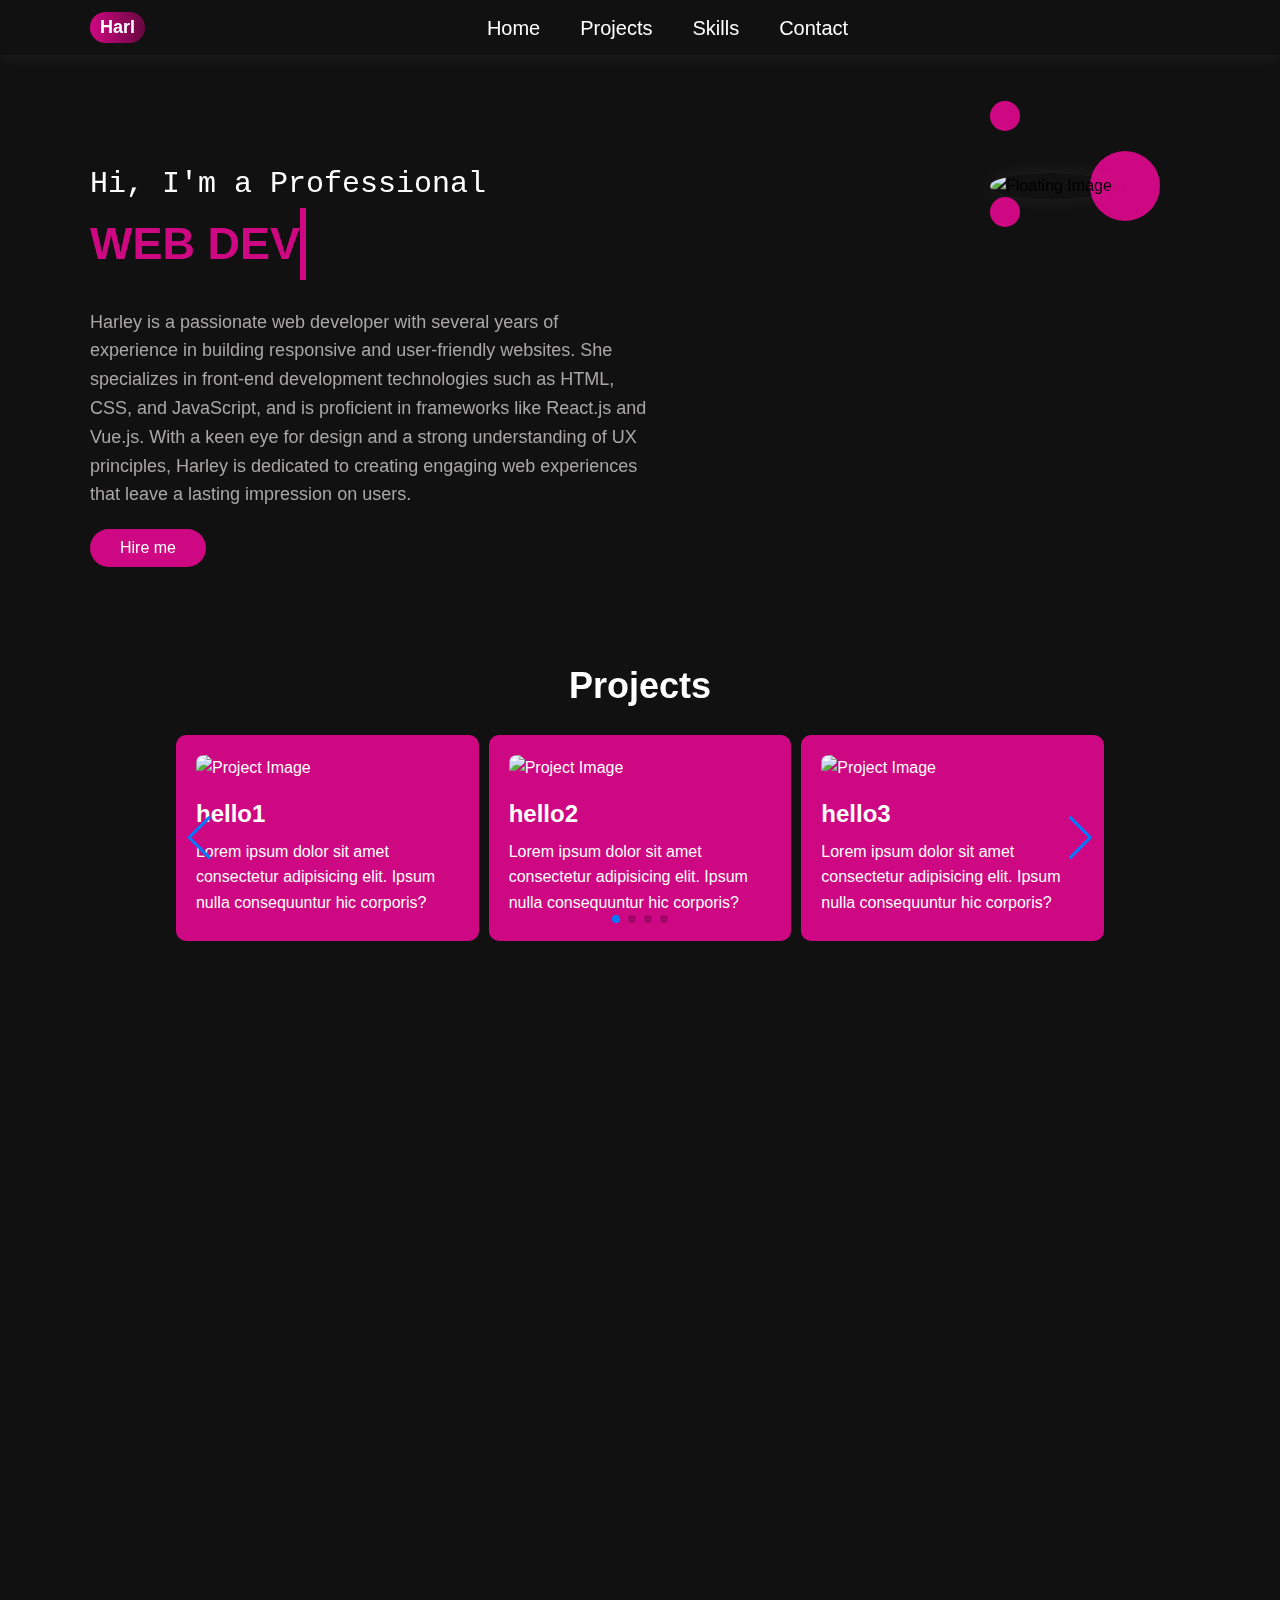
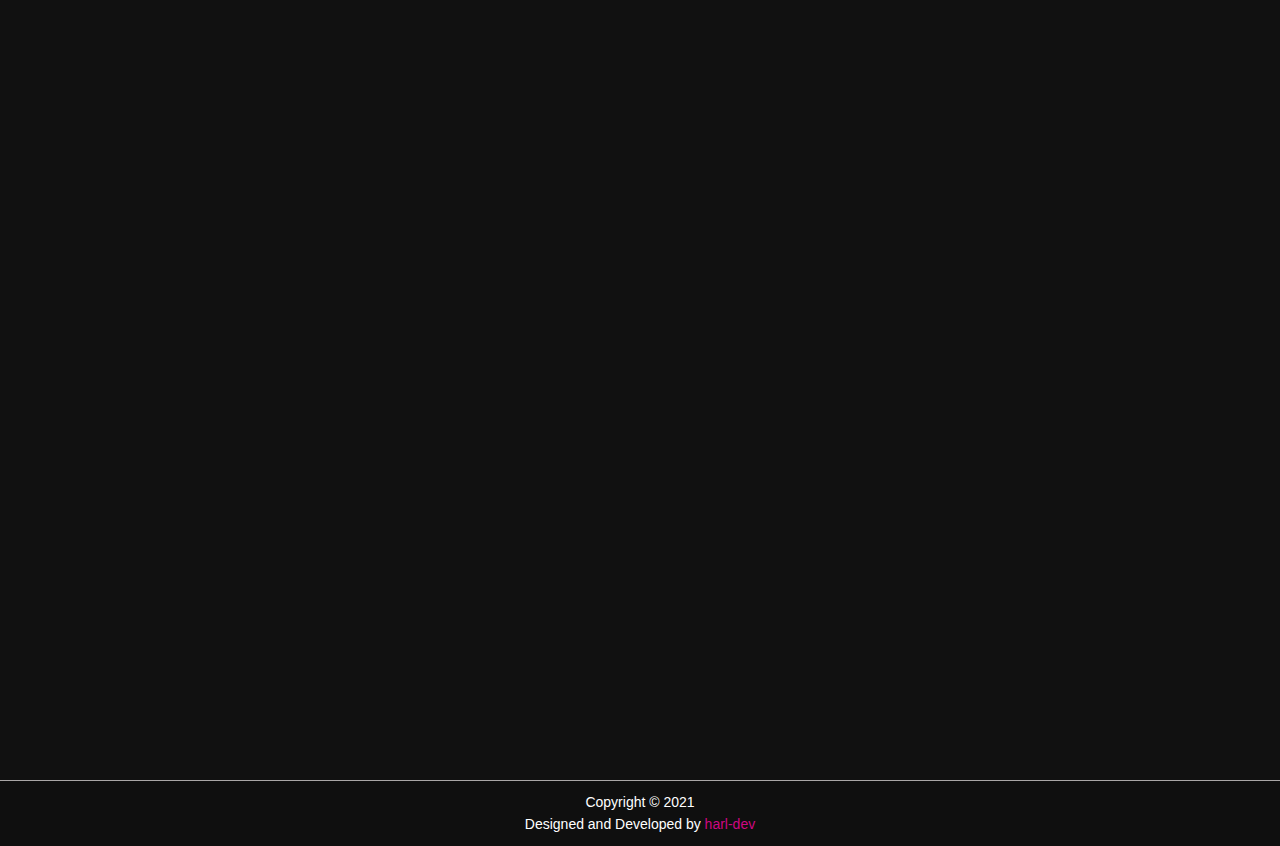
==== index.html @ e79d44b4 "finished with my assignment" ====
<!DOCTYPE html>
<html lang="en">
<head>
    <meta charset="UTF-8">
    <meta name="viewport" content="width=device-width, initial-scale=1.0">
    <title>My Portfolio</title>
    <link rel="stylesheet" href="styles.css">

    <link rel="stylesheet" href="https://cdn.jsdelivr.net/npm/swiper@8/swiper-bundle.min.css">
    <script src="https://cdn.jsdelivr.net/npm/swiper@8/swiper-bundle.min.js"></script>
</head>
<body>
    <!-- Navigation Bar -->
    <nav>
        <div class="logo">
            <!-- <img src="./assets/logo.png" alt="Logo"> -->
            <h3>Harl</h3>
        </div>
        <ul>
            <li><a href="#home">Home</a></li>
            <li><a href="#projects">Projects</a></li>
            <li><a href="#skills">Skills</a></li>
            <li><a href="#contact">Contact</a></li>
        </ul>
        <div></div>
    </nav>

    <!-- Home Section -->
    <section id="home" class="home-section hidden">
        <div class="content">
            <h1 class="outline">Hi, I'm a Professional</h1>
            <h1 class="role">WEB DEVELOPER</h1>
            <p class="desc">Harley is a passionate web developer with several years of experience in building responsive and user-friendly websites. She specializes in front-end development technologies such as HTML, CSS, and JavaScript, and is proficient in frameworks like React.js and Vue.js. With a keen eye for design and a strong understanding of UX principles, Harley is dedicated to creating engaging web experiences that leave a lasting impression on users.</p>
            <button class="hirebtn">Hire me</button>
        </div>
        <div class="floating-image">
            <div class="circle1"></div>
            <div class="circle2"></div>
            <img src="./assets/profile.jpg" alt="Floating Image" class="image">
            <!-- <div class="circle2"></div> -->
            <div class="circle1"></div>
        </div>
    </section>

    <!-- Projects Section -->
    <section id="projects" class="hidden">
        <h2>Projects</h2>
        <div class="swiper sample-slider">
            <div class="swiper-wrapper">
                <div class="swiper-slide">
                    <div class="project-card">
                        <img src="./assets/project1.png" alt="Project Image">
                        <h3>hello1</h3>
                        <p>Lorem ipsum dolor sit amet consectetur adipisicing elit. Ipsum nulla consequuntur hic corporis?</p>
                        <div class="project-links">
                            <a href="https://nexa-tune-2-0.vercel.app/" target="_blank" class="link-icon"><img src="./assets/deploy.png" alt=""></a>
                            <a href="https://github.com/kingieX/BiteSwift" target="_blank" class="link-icon"><img src="./assets/code.png" alt=""></a>
                        </div>
                    </div>
                </div>
                <div class="swiper-slide">
                    <div class="project-card">
                        <img src="./assets/project2.jpeg" alt="Project Image">
                        <h3>hello2</h3>
                        <p>Lorem ipsum dolor sit amet consectetur adipisicing elit. Ipsum nulla consequuntur hic corporis?</p>
                        <div class="project-links">
                            <a href="https://nexa-tune-2-0.vercel.app/" target="_blank" class="link-icon"><img src="./assets/deploy.png" alt=""></a>
                            <a href="https://github.com/kingieX/BiteSwift" target="_blank" class="link-icon"><img src="./assets/code.png" alt=""></a>
                        </div>
                    </div>
                </div>
                <div class="swiper-slide">
                    <div class="project-card">
                        <img src="./assets/project3.jpeg" alt="Project Image">
                        <h3>hello3</h3>
                        <p>Lorem ipsum dolor sit amet consectetur adipisicing elit. Ipsum nulla consequuntur hic corporis?</p>
                        <div class="project-links">
                            <a href="https://nexa-tune-2-0.vercel.app/" target="_blank" class="link-icon"><img src="./assets/deploy.png" alt=""></a>
                            <a href="https://github.com/kingieX/BiteSwift" target="_blank" class="link-icon"><img src="./assets/code.png" alt=""></a>
                        </div>
                    </div>
                </div>
                <div class="swiper-slide">
                    <div class="project-card">
                        <img src="./assets/project4.jpeg" alt="Project Image">
                        <h3>hello4</h3>
                        <p>Lorem ipsum dolor sit amet consectetur adipisicing elit. Ipsum nulla consequuntur hic corporis?</p>
                        <div class="project-links">
                            <a href="https://nexa-tune-2-0.vercel.app/" target="_blank" class="link-icon"><img src="./assets/deploy.png" alt=""></a>
                            <a href="https://github.com/kingieX/BiteSwift" target="_blank" class="link-icon"><img src="./assets/code.png" alt=""></a>
                        </div>
                    </div>
                </div>
            </div>
            <div class="swiper-button-prev"></div>
            <div class="swiper-button-next"></div>
            <div class="swiper-pagination"></div>
        </div>
    </section>
    

    <!-- Skills Section -->
    <section id="skills" class="hidden">
        <div class="container">
            <h2>Skills</h2>
            <div class="skills">
                <div class="skill">
                    <img src="./assets/html.png" alt="HTML">
                    <!-- <p>HTML</p> -->
                    <div class="skill-level">
                        <div class="skill-bar" data-level="85%">85%</div>
                    </div>
                </div>
                <div class="skill">
                    <img src="./assets/css.png" alt="CSS">
                    <!-- <p>CSS</p> -->
                    <div class="skill-level">
                        <div class="skill-bar" data-level="90%">90%</div>
                    </div>
                </div>
                <div class="skill">
                    <img src="./assets/js.png" alt="JavaScript">
                    <!-- <p>JavaScript</p> -->
                    <div class="skill-level">
                        <div class="skill-bar" data-level="75%">75%</div>
                    </div>
                </div>
                <div class="skill">
                    <img src="./assets/react.png" alt="React">
                    <!-- <p>React</p> -->
                    <div class="skill-level">
                        <div class="skill-bar" data-level="80%">80%</div>
                    </div>
                </div>
                <div class="skill">
                    <img src="./assets/vue.png" alt="Vue">
                    <!-- <p>Vue</p> -->
                    <div class="skill-level">
                        <div class="skill-bar" data-level="70%">70%</div>
                    </div>
                </div>
            </div>
        </div>
    </section>
    

    <!-- Contact Section -->
    <section id="contact" class="hidden">
        <h2>Contact Me</h2>
        <p>Lorem ipsum, dolor sit amet consectetur adipisicing elit. Modi libero necessitatibus iusto excepturi ducimus, dignissimos adipisci earum temporibus repellat accusantium.</p>
        <div class="contact-container">
            <!-- Contact Form or Contact Information will go here -->
            <form id="contact-form">
                <input type="text" name="to_name" value="Harley" hidden>
                <div>
                    <label>Full Name</label>
                    <input type="text" name="from_name" placeholder="Enter your Fullname" required>
                </div>
                <div>
                    <label>Email</label>
                    <input type="email" name="from_email" placeholder="Enter your email" required>
                </div>
                <div>
                    <label>Subject</label>
                    <input type="text" name="subject" placeholder="Enter your subject" required>
                </div>
                <div>
                    <label>Message</label>
                    <textarea name="message" cols="30" rows="10" placeholder="Enter your message" required></textarea>
                </div>
                <button type="submit">Send</button>
            </form>
            <!-- Social media -->
            <div>
                <h2>Social Media</h2>
                <p>Connect with me on Social media, let's get to know your needs and how I can be of service to your dynamic team.</p>
                <div class="social-media">
                   <a href="https://github.com/harl-dev" target="_blank"><img src="./assets/github.png" alt="Github"></a>
                   <a href="https://www.linkedin.com/in/harl-dev/" target="_blank"><img src="./assets/linkedin.png" alt="Linkedin"></a>
                   <a href="https://www.instagram.com/harl_dev/" target="_blank"><img src="./assets/instagram.png" alt="Instagram"></a>
                   <a href="https://twitter.com/harl_dev" target="_blank"><img src="./assets/twitter.png" alt="Twitter"></a>
               </div>
            </div>
        </div>
    </section>

    <!-- footer section -->
    <footer class="footer">
        <!-- <h3>Get in Touch</h3> -->
        <p>Copyright &copy; 2021</p>
        <p>Designed and Developed by <a href="https://github.com/harl-dev" target="_blank">harl-dev</a></p>
    </footer>

    <!-- script for swiper -->
    <script src="swiper.js"></script>
    <!-- script for mail -->
    <script src="https://cdn.emailjs.com/dist/email.min.js"></script>
    <script src="script.js"></script>
</body>
</html>
---- styles.css ----
/* Reset default browser styles */
* {
    margin: 0;
    padding: 0;
    box-sizing: border-box;
}

/* Global Styles */
body {
    font-family: Arial, sans-serif;
    line-height: 1.6;
    background-color: #111;
    /* background-color: #f5f5f5; */
}

/* logo */
.logo {
    background-image: linear-gradient(to right, #ce0782, #68073f);
    margin: 15px 0;
    padding: 1px 10px;
    border-radius: 40px;
    display: flex;
    justify-content: center;
    align-items: center;
}
.logo h3 {
    color: #fff;
    font-size: 18px;
    font-weight: 700;
}

/* Navigation Styles */
nav {
    position: fixed;
    z-index: 10;
    width: 100%;
    height: 55px;
    display: flex;
    justify-content: space-between;
    align-items: center;
    background-color: #111;
    padding: 10px 90px;
    color: #fff;
    /* border-bottom: 1px solid #575353; */
    box-shadow: 0 0 20px rgba(185, 184, 184, 0.1);
    margin-bottom: 100px;
}

nav ul {
    display: flex;
    justify-content: center;
    align-items: center;
    list-style-type: none;
    text-align: center;
}

nav ul li {
    display: inline;
    margin: 0 20px;
}

nav ul li a {
    color: #fff;
    font-size: 20px;
    text-decoration: none;
}

nav ul li a:hover {
    color: #ce0782;
    border-bottom: 2px solid #ce0782;
    padding-bottom: 2px;
    transition: 0.5s;

}

/* Home Section Styles */
.home-section {
    display: flex;
    justify-content: space-between;
    align-items: center;
    position: relative;
    /* background-color: #fff; */
    margin: 0px 70px;
    padding: 80px 20px;
    /* text-align: center; */
}

.content {
    max-width: 800px;
    /* margin: 0 50px; */
    margin-top: 80px;
    
}

.outline {
    font-size: 30px;
    font-family: 'Courier New', Courier, monospace;
    font-weight: lighter;
    color: #fff;
}

.role {
    font-family: 'Segoe UI', Tahoma, Geneva, Verdana, sans-serif;
    font-size: 45px;
    font-weight: bolder;
    color: #ce0782;
    margin-bottom: 20px;
}

/* Animation on role */
.role {
    display: inline-block;
    overflow: hidden; /* Ensures the text is clipped to the container */
    white-space: nowrap; /* Prevents text from wrapping */
    border-right: 0.15em solid #ce0782; /* Creates the cursor effect */
    animation: typing 3.5s steps(30, end), blink-caret 0.75s step-end infinite;
}

@keyframes typing {
    from { width: 0; }
    to { width: 100%; }
}

@keyframes blink-caret {
    from, to { border-color: transparent; }
    50% { border-color: #ce0782; }
}


.desc {
    font-size: 18px;
    color: #aaa7a7;
    margin-bottom: 20px;
    width: 70%;
}

.hirebtn {
    padding: 10px 30px;
    background-color: #ce0782;
    border: none;
    border-radius: 20px;
    font-size: 16px;
    color: #fff;
    cursor: pointer;
}

.hirebtn:hover {
    background-color: transparent;
    border: 1px solid #ce0782;
    color: #ce0782;
    transition: 0.5s;
}

.floating-image {
    position: absolute;
    top: 18%;
    right: 50px;
}

.circle1 {
    width: 30px;
    height: 30px;
    margin-top: -30px;
    border-radius: 50%;
    background-color: #ce0782;
    transform: translateY(50%);
    animation: floatAnimation 2s infinite alternate;
}
.circle2 {
    width: 70px;
    height: 70px;
    margin-left: 100px;
    border-radius: 50%;
    background-color: #ce0782;
    /* margin-top: -50px; */
    transform: translateY(50%);
    animation: floatAnimation 2s infinite alternate;
}

.image {
    width: 400px;
    height: 400px;
    border-radius: 50%;
    margin-top: -40px;
    box-shadow: 0 0 20px rgba(185, 184, 184, 0.1);
    transform: translateY(-50%);
    animation: floatAnimation 2s infinite alternate;
}

.image:hover {
    width: 410px;
    height: 410px;
}

@keyframes floatAnimation {
    0% { transform: translateY(-15px); }
    100% { transform: translateY(15px); }
}



/* Projects Section Styles */
#projects {
    margin: 0px 50px;
    padding: 10px 10px;
}

#projects h2 {
    color: #fff;
    font-size: 36px;
    /* margin-left: 30px; */
    margin-bottom: 20px;
    text-align: center;
}

/* Add your swiper styles here if needed */
/* Swiper Styles */
.sample-slider {
    width:80%;
    color: #fff;
    margin-bottom: 40px;
}

.project-card {
    position: relative;
    overflow: hidden;
    /* text-align: center; */
    padding: 20px;
    /* border: 1px solid #ddd; */
    /* border-radius: 8px; */
    transition: transform 0.3s ease;

    /* padding: 10px; */
    background-color: #ce0782;
    border-radius: 10px;
    /* display: flex; */
    /* flex-direction: column; */
    /* gap: 10px; */
    /* padding: 10px 20px; */
}

.project-card:hover {
    /* background-color: #6807409f; */
    opacity: 0.7;
    transform: translateY(-10px);
}

.project-card img {
    width: 100%;
    height: 190px;
    border-radius: 8px;
    text-align: left;
}

.project-card h3 {
    margin-top: 15px;
    font-size: 1.5em;
}

.project-card p {
    margin: 5px 0;
    font-size: 1em;
}

.project-links {
    position: absolute;
    top: 30%;
    left: 50%;
    transform: translate(-50%, -50%);
    display: flex;
    /* margin-top: -40px; */
    gap: 10px;
    opacity: 0;
    transition: opacity 0.3s ease;
}

.project-card:hover .project-links {
    opacity: 1;
}

.link-icon {
    display: flex;
    justify-content: center;
    align-items: center;
    background: #ff2aad;
    padding: 10px;
    border-radius: 50%;
}
.link-icon img {
    width: 28px;
    height: 28px;
}

.link-icon:hover {
    background: #fff;
}


/* Skills Section Styles */
#skills {
    color: #fff;
    padding: 40px 0;
    margin: 40px 160px;
    /* display: flex; */
    /* justify-content: center; */
    /* align-items: center; */
    /* flex-wrap: wrap; */
    
}

#skills h2 {
    font-size: 30px;
    margin-bottom: 20px;
    text-align: center;
}
.skill{
    display: flex;
    /* flex-direction: column; */
    justify-content: center;
    align-items: center;
    gap: 20px;
    margin-top: 20px;
}
.skill img {
    padding: 5px;
    width: 80px;
    height: 80px;
    background-color: #fff;
    border-radius: 50%;
}

.hidden {
    opacity: 0;
    transform: translateY(20px);
    transition: opacity 0.6s ease-out, transform 0.6s ease-out;
}

.visible {
    opacity: 1;
    transform: translateY(0);
}

.skill-level {
    width: 100%;
    height: 22px;
    background-color: #f3f3f3;
    border-radius: 15px;
    overflow: hidden;
    margin-top: 5px;
}

.skill-bar {
    width: 0;
    height: 22px;
    background-color: #ce0782;
    border-radius: 15px;
    padding-left: 20px;
    transition: width 2s ease-out;
}


/* Contact Section Styles */
#contact {
    
    color: #f9f9f9;
    padding: 40px 0;
    /* border: 1px solid #aaa7a7; */
    margin: 20px 160px;
    border-radius: 10px;
}

#contact h2 {
    font-size: 30px;
    margin-bottom: 10px;
    text-align: center;
}

#contact p {
    margin-bottom: 40px;
    text-align: center;
}

.contact-container {
    display: flex;
    /* flex-direction: row; */
    justify-content: space-between;
    align-items: flex-start;
}

form {
    display: flex;
    flex-direction: column;
    justify-content: center;
    align-items: center;
    flex-wrap: wrap;
    margin: 0px 50px;
}

form div {
    display: flex;
    flex-direction: column;
}

form input {
    width: 400px;
    height: 40px;
    border: none;
    border-radius: 10px;
    padding: 10px;
    margin-bottom: 10px;
    outline: none;
}

form textarea {
    width: 400px;
    height: 100px;
    border: none;
    border-radius: 10px;
    padding: 10px;
    margin: 10px;
    outline: none;
}

form button {
    width: 400px;
    height: 40px;
    border: none;
    border-radius: 10px;
    padding: 10px;
    margin: 10px;
    background-color: #ce0782;
    color: #fff;
    cursor: pointer;
}

form button:hover {
    background-color: transparent;
    border: 1px solid #ce0782;
    color: #ce0782;
    transition: 0.5s;
}

.social-media {
    display: flex;
    justify-content: center;
    align-items: center;
    gap: 20px;
    margin-top: 20px;
}

.social-media img {
    width: 40px;
    height: 40px;
}


.footer {
    background-color: #0f0f0f;
    color: #fff;
    text-align: center;
    padding: 10px 0;
    border-top: 1px solid #aaa7a7;
    /* position: fixed; */
    bottom: 0;
    width: 100%;
}

.footer p {
    font-size: 14px;
}

.footer a {
    color: #ce0782;
    text-decoration: none;
}
.footer a:hover{
    font-size: 16px;
    text-decoration: underline;
}

/* observer style */
.hidden {
    opacity: 0;
    transition: all 1s;
    filter: blur(5px);
    transform: translateX(-100%);
}

.visible {
    opacity: 1;
    filter: blur(0);
    transform: translateX(0);
}
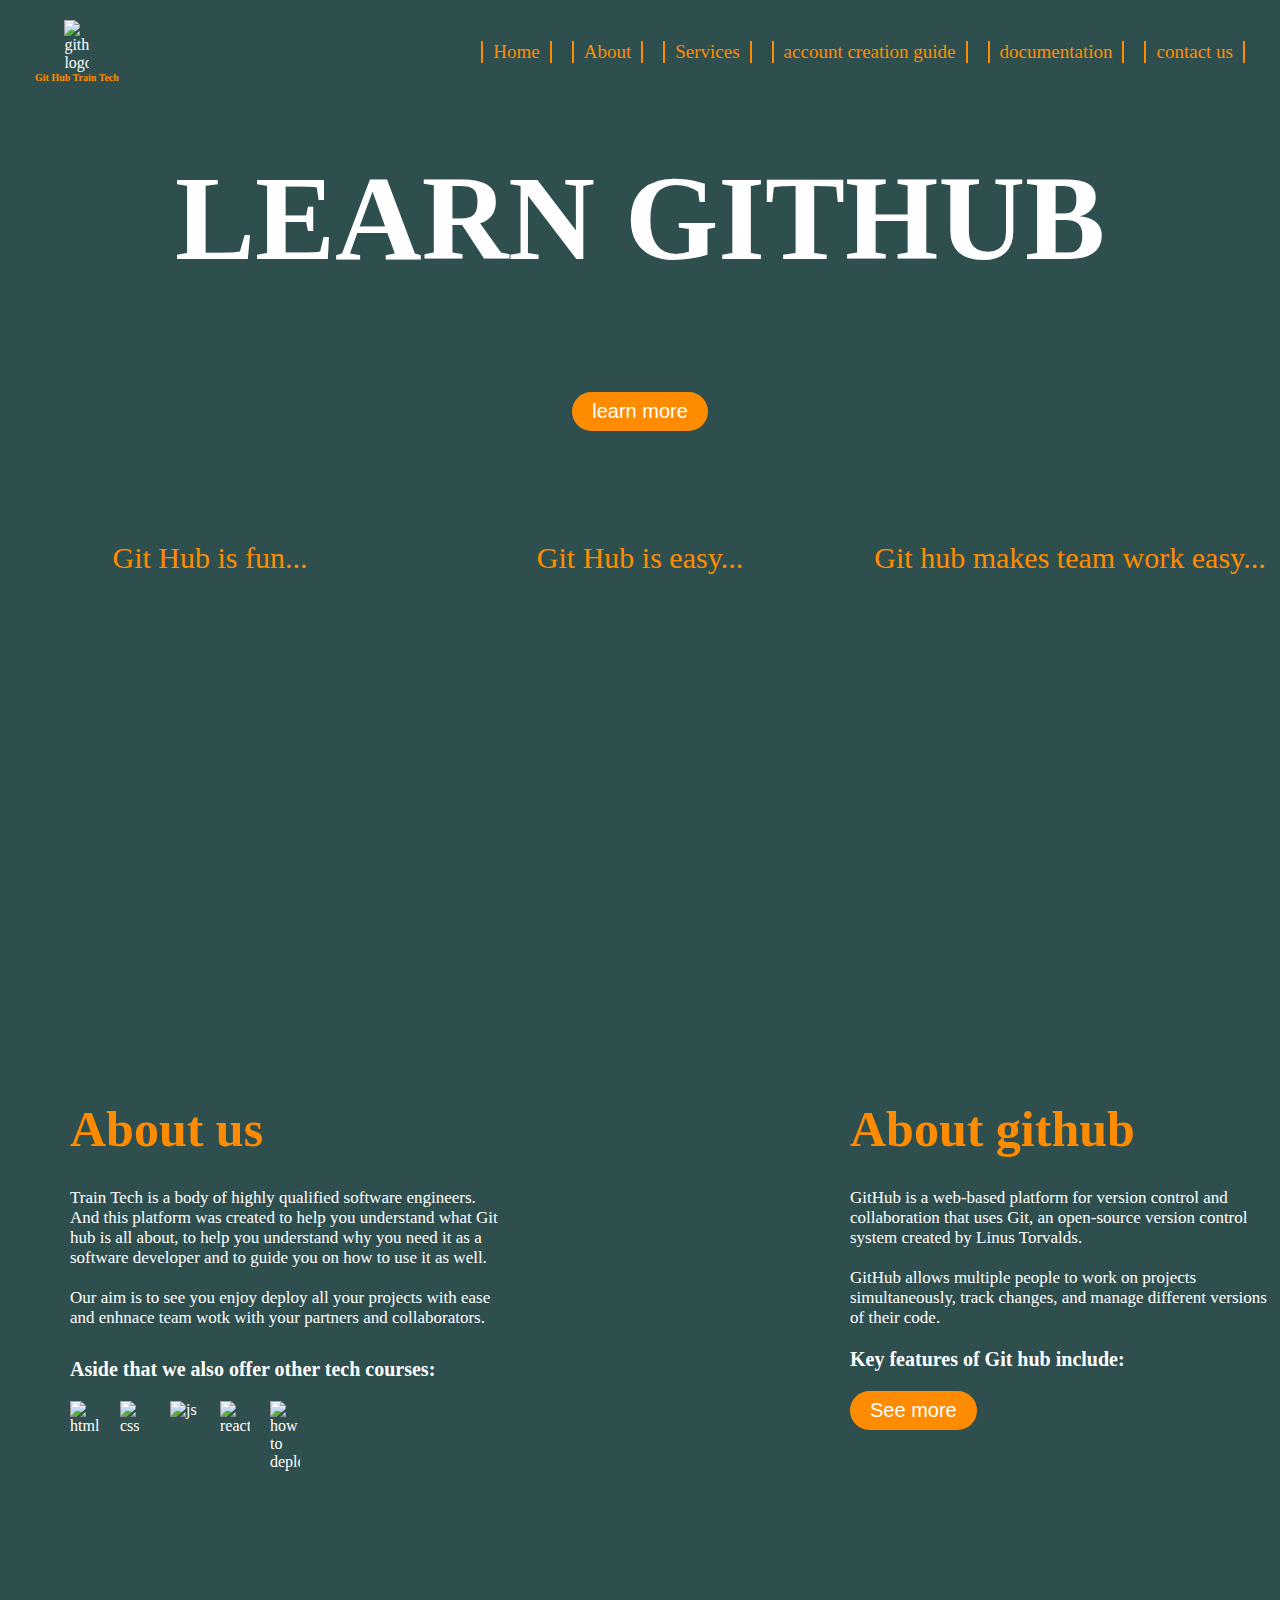
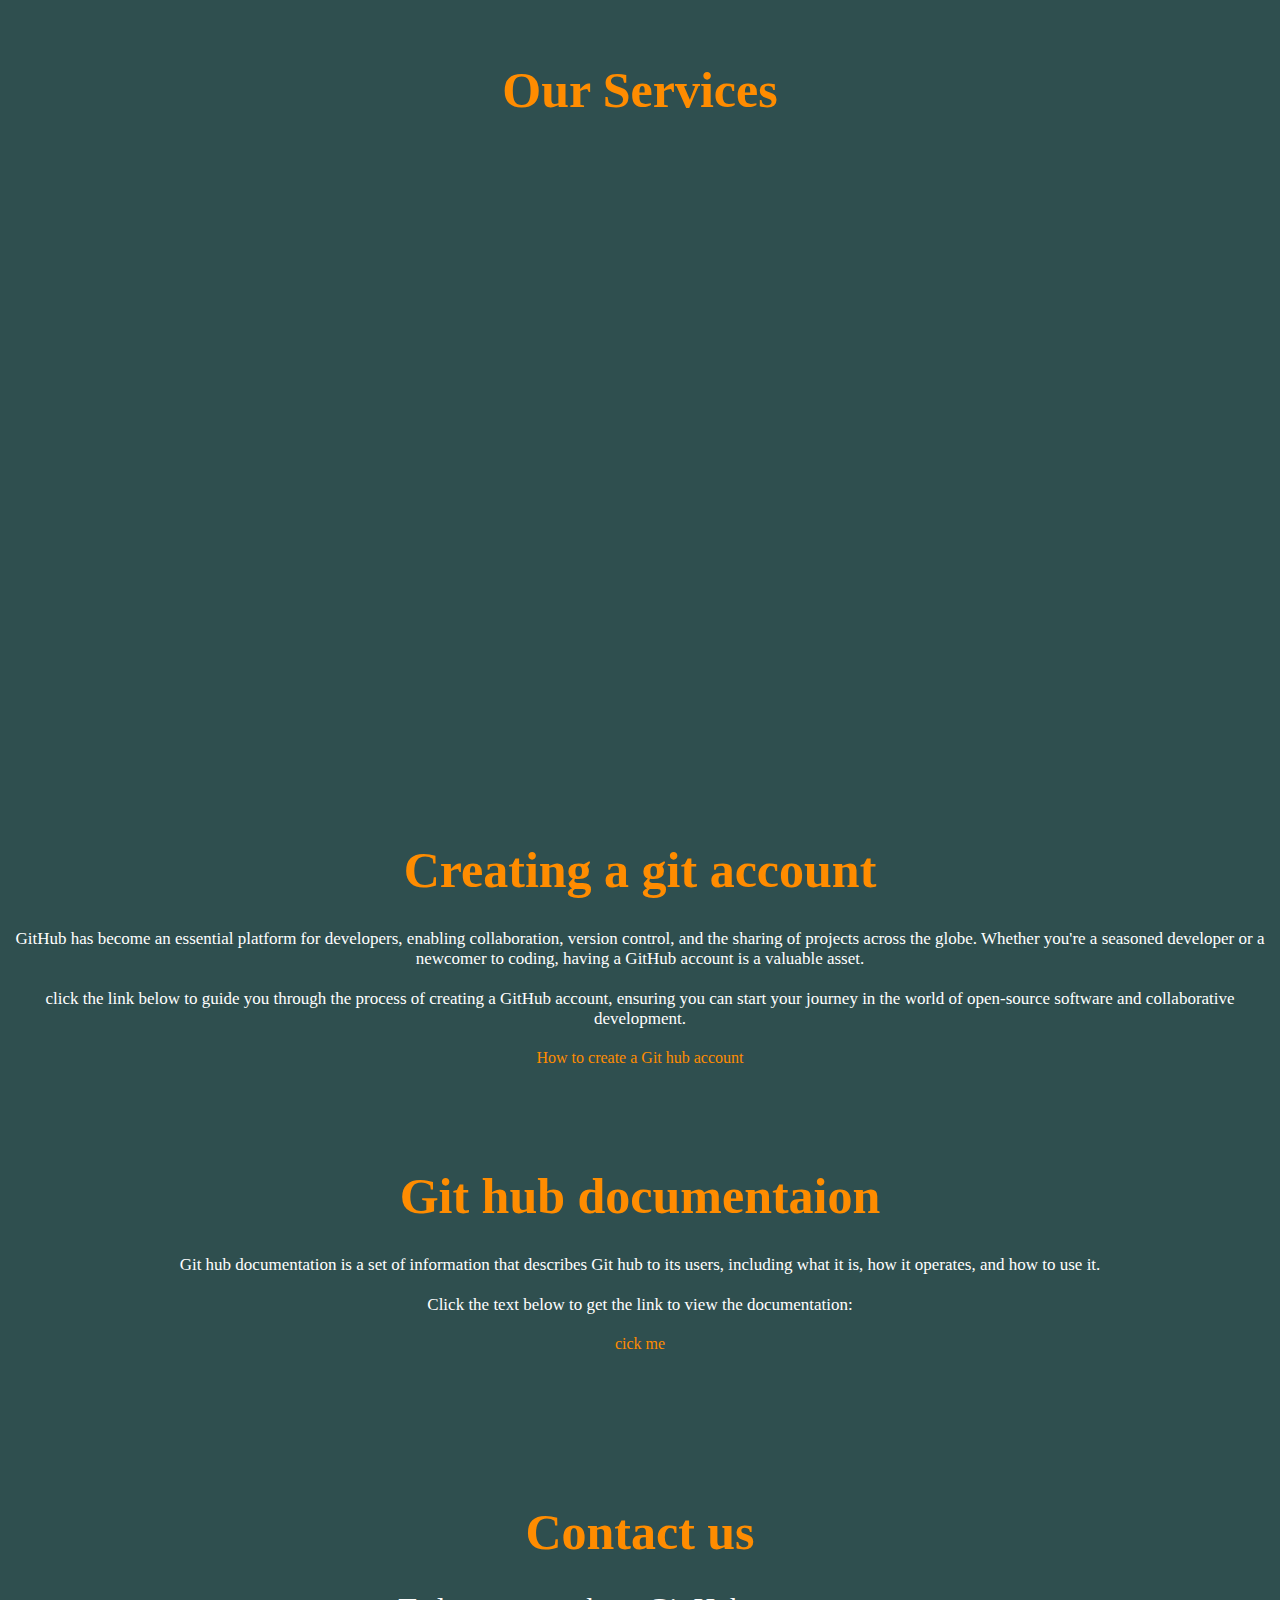
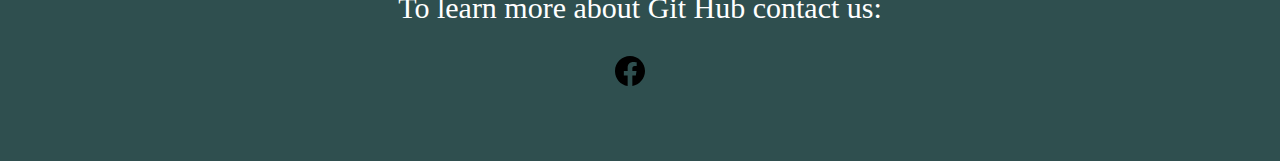
==== commit 6bea65bc: "first project commit" ====
--- a/index.html
+++ b/index.html
@@ -3,198 +3,105 @@
 <head>
     <meta charset="UTF-8">
     <meta name="viewport" content="width=device-width, initial-scale=1.0">
-    <title>My Portfolio</title>
-    <link rel="stylesheet" href="styles.css">
-
-    <link rel="stylesheet" href="https://cdn.jsdelivr.net/npm/swiper@8/swiper-bundle.min.css">
-    <script src="https://cdn.jsdelivr.net/npm/swiper@8/swiper-bundle.min.js"></script>
+    <title>Git hub training</title>
+    <link rel="stylesheet" href="style.css">
 </head>
 <body>
-    <!-- Navigation Bar -->
-    <nav>
-        <div class="logo">
-            <!-- <img src="./assets/logo.png" alt="Logo"> -->
-            <h3>Harl</h3>
+    <header>
+        <div class="navBar">
+            <div class="logo">
+                <img src="/GitHub_Project/assets/github.png" alt="github logo">
+                <h2> Git Hub Train Tech</h2>
+            </div>
+            <nav>
+                <a href="#home">Home</a>
+                <a href="#about">About</a>
+                <a href="#services">Services</a>
+                <a href="#create">  account creation guide</a>
+                <a href="#documentation"> documentation</a>
+                <a href="#contact">contact us</a>
+            </nav>
         </div>
-        <ul>
-            <li><a href="#home">Home</a></li>
-            <li><a href="#projects">Projects</a></li>
-            <li><a href="#skills">Skills</a></li>
-            <li><a href="#contact">Contact</a></li>
-        </ul>
-        <div></div>
-    </nav>
-
-    <!-- Home Section -->
-    <section id="home" class="home-section hidden">
-        <div class="content">
-            <h1 class="outline">Hi, I'm a Professional</h1>
-            <h1 class="role">WEB DEVELOPER</h1>
-            <p class="desc">Harley is a passionate web developer with several years of experience in building responsive and user-friendly websites. She specializes in front-end development technologies such as HTML, CSS, and JavaScript, and is proficient in frameworks like React.js and Vue.js. With a keen eye for design and a strong understanding of UX principles, Harley is dedicated to creating engaging web experiences that leave a lasting impression on users.</p>
-            <button class="hirebtn">Hire me</button>
+    </header>
+    <main>
+       <div id="home">
+            <div class="heroDetails">
+                <h1>LEARN GITHUB</h1>
+                <h3>Team work made easy with github...</h3>
+                <button id="aboutWebsite" onclick="about()">learn more</button>
+            </div>
+            <div class="boxes">
+                <div class="box">Git Hub is fun...</div>
+                <div class="box">Git Hub is easy...</div>
+                <div class="box">Git hub makes team work easy...</div>
+            </div>
         </div>
-        <div class="floating-image">
-            <div class="circle1"></div>
-            <div class="circle2"></div>
-            <img src="./assets/profile.jpg" alt="Floating Image" class="image">
-            <!-- <div class="circle2"></div> -->
-            <div class="circle1"></div>
-        </div>
-    </section>
-
-    <!-- Projects Section -->
-    <section id="projects" class="hidden">
-        <h2>Projects</h2>
-        <div class="swiper sample-slider">
-            <div class="swiper-wrapper">
-                <div class="swiper-slide">
-                    <div class="project-card">
-                        <img src="./assets/project1.png" alt="Project Image">
-                        <h3>hello1</h3>
-                        <p>Lorem ipsum dolor sit amet consectetur adipisicing elit. Ipsum nulla consequuntur hic corporis?</p>
-                        <div class="project-links">
-                            <a href="https://nexa-tune-2-0.vercel.app/" target="_blank" class="link-icon"><img src="./assets/deploy.png" alt=""></a>
-                            <a href="https://github.com/kingieX/BiteSwift" target="_blank" class="link-icon"><img src="./assets/code.png" alt=""></a>
-                        </div>
-                    </div>
-                </div>
-                <div class="swiper-slide">
-                    <div class="project-card">
-                        <img src="./assets/project2.jpeg" alt="Project Image">
-                        <h3>hello2</h3>
-                        <p>Lorem ipsum dolor sit amet consectetur adipisicing elit. Ipsum nulla consequuntur hic corporis?</p>
-                        <div class="project-links">
-                            <a href="https://nexa-tune-2-0.vercel.app/" target="_blank" class="link-icon"><img src="./assets/deploy.png" alt=""></a>
-                            <a href="https://github.com/kingieX/BiteSwift" target="_blank" class="link-icon"><img src="./assets/code.png" alt=""></a>
-                        </div>
-                    </div>
-                </div>
-                <div class="swiper-slide">
-                    <div class="project-card">
-                        <img src="./assets/project3.jpeg" alt="Project Image">
-                        <h3>hello3</h3>
-                        <p>Lorem ipsum dolor sit amet consectetur adipisicing elit. Ipsum nulla consequuntur hic corporis?</p>
-                        <div class="project-links">
-                            <a href="https://nexa-tune-2-0.vercel.app/" target="_blank" class="link-icon"><img src="./assets/deploy.png" alt=""></a>
-                            <a href="https://github.com/kingieX/BiteSwift" target="_blank" class="link-icon"><img src="./assets/code.png" alt=""></a>
-                        </div>
-                    </div>
-                </div>
-                <div class="swiper-slide">
-                    <div class="project-card">
-                        <img src="./assets/project4.jpeg" alt="Project Image">
-                        <h3>hello4</h3>
-                        <p>Lorem ipsum dolor sit amet consectetur adipisicing elit. Ipsum nulla consequuntur hic corporis?</p>
-                        <div class="project-links">
-                            <a href="https://nexa-tune-2-0.vercel.app/" target="_blank" class="link-icon"><img src="./assets/deploy.png" alt=""></a>
-                            <a href="https://github.com/kingieX/BiteSwift" target="_blank" class="link-icon"><img src="./assets/code.png" alt=""></a>
-                        </div>
-                    </div>
+       
+        <div id="about">
+            <div class="aboutDetail1">
+                <h1>About us</h1>
+                <p>Train Tech is a body of highly qualified software engineers. And this platform was created to help you understand what Git hub is all about, to help you understand why you need it as a software developer and to guide you on how to use it as well. <br>
+                <br>Our aim is to see you enjoy deploy all your projects with ease and  enhnace team wotk with your partners and collaborators.</p>
+                <h2>Aside that we also offer other tech courses:</h2>
+                <div class="aboutImages ">
+                    <img src="/GitHub_Project/assets/html.png" class="img" alt="html">
+                    <img src="/GitHub_Project/assets/css.png" class="img"alt="css">
+                    <img src="/GitHub_Project/assets/js.png" class="img" alt="js">
+                    <img src="/GitHub_Project/assets/react.png" class="img" alt="react">
+                    <img src="/GitHub_Project/assets/deploy.png" class="img" alt="how to deploy">
                 </div>
             </div>
-            <div class="swiper-button-prev"></div>
-            <div class="swiper-button-next"></div>
-            <div class="swiper-pagination"></div>
-        </div>
-    </section>
-    
-
-    <!-- Skills Section -->
-    <section id="skills" class="hidden">
-        <div class="container">
-            <h2>Skills</h2>
-            <div class="skills">
-                <div class="skill">
-                    <img src="./assets/html.png" alt="HTML">
-                    <!-- <p>HTML</p> -->
-                    <div class="skill-level">
-                        <div class="skill-bar" data-level="85%">85%</div>
-                    </div>
-                </div>
-                <div class="skill">
-                    <img src="./assets/css.png" alt="CSS">
-                    <!-- <p>CSS</p> -->
-                    <div class="skill-level">
-                        <div class="skill-bar" data-level="90%">90%</div>
-                    </div>
-                </div>
-                <div class="skill">
-                    <img src="./assets/js.png" alt="JavaScript">
-                    <!-- <p>JavaScript</p> -->
-                    <div class="skill-level">
-                        <div class="skill-bar" data-level="75%">75%</div>
-                    </div>
-                </div>
-                <div class="skill">
-                    <img src="./assets/react.png" alt="React">
-                    <!-- <p>React</p> -->
-                    <div class="skill-level">
-                        <div class="skill-bar" data-level="80%">80%</div>
-                    </div>
-                </div>
-                <div class="skill">
-                    <img src="./assets/vue.png" alt="Vue">
-                    <!-- <p>Vue</p> -->
-                    <div class="skill-level">
-                        <div class="skill-bar" data-level="70%">70%</div>
-                    </div>
-                </div>
+            <div class="aboutDetail2">
+                    <h1>About github</h1>
+                    <p>GitHub is a web-based platform for version control and collaboration that uses Git, an open-source version control system created by Linus Torvalds. <br>
+                    <br> GitHub allows multiple people to work on projects simultaneously, track changes, and manage different versions of their code.</p>
+                    <h2>Key features of Git hub include:</h2>
+                    <button class="button" id="demo" onclick="features()">See more</button>
+                    <!-- <p id="close" onclick="close()">close</p> -->
             </div>
         </div>
-    </section>
-    
 
-    <!-- Contact Section -->
-    <section id="contact" class="hidden">
-        <h2>Contact Me</h2>
-        <p>Lorem ipsum, dolor sit amet consectetur adipisicing elit. Modi libero necessitatibus iusto excepturi ducimus, dignissimos adipisci earum temporibus repellat accusantium.</p>
-        <div class="contact-container">
-            <!-- Contact Form or Contact Information will go here -->
-            <form id="contact-form">
-                <input type="text" name="to_name" value="Harley" hidden>
-                <div>
-                    <label>Full Name</label>
-                    <input type="text" name="from_name" placeholder="Enter your Fullname" required>
-                </div>
-                <div>
-                    <label>Email</label>
-                    <input type="email" name="from_email" placeholder="Enter your email" required>
-                </div>
-                <div>
-                    <label>Subject</label>
-                    <input type="text" name="subject" placeholder="Enter your subject" required>
-                </div>
-                <div>
-                    <label>Message</label>
-                    <textarea name="message" cols="30" rows="10" placeholder="Enter your message" required></textarea>
-                </div>
-                <button type="submit">Send</button>
-            </form>
-            <!-- Social media -->
-            <div>
-                <h2>Social Media</h2>
-                <p>Connect with me on Social media, let's get to know your needs and how I can be of service to your dynamic team.</p>
-                <div class="social-media">
-                   <a href="https://github.com/harl-dev" target="_blank"><img src="./assets/github.png" alt="Github"></a>
-                   <a href="https://www.linkedin.com/in/harl-dev/" target="_blank"><img src="./assets/linkedin.png" alt="Linkedin"></a>
-                   <a href="https://www.instagram.com/harl_dev/" target="_blank"><img src="./assets/instagram.png" alt="Instagram"></a>
-                   <a href="https://twitter.com/harl_dev" target="_blank"><img src="./assets/twitter.png" alt="Twitter"></a>
-               </div>
+        <div id="services">
+            <h1>Our Services</h1>
+            <p>At Train Tech, we are dedicated to empowering individuals and teams by teaching them how to effectively use GitHub, the leading platform for version control and collaboration. Our comprehensive services are designed to cater to beginners, intermediate users, and advanced professionals, ensuring everyone can harness the full potential of GitHub.</p>
+        </div>
+
+        <div id="create">
+            <h1>Creating a git account</h1>
+            <p>GitHub has become an essential platform for developers, enabling collaboration, version control, and the sharing of projects across the globe. Whether you're a seasoned developer or a newcomer to coding, having a GitHub account is a valuable asset.</p>
+            <p>click the link below to  guide you through the process of creating a GitHub account, ensuring you can start your journey in the world of open-source software and collaborative development.</p>
+            <a target="_blank" href= "https://docs.github.com/en/get-started/start-your-journey/creating-an-account-on-github">How to create a Git hub account</a>
+        </div>
+        <div id="documentation">
+            <h1>Git hub documentaion</h1>
+            <p>Git hub documentation is a set of information that describes Git hub to its users, including what it is, how it operates, and how to use it.</p>
+            <p>Click the text below to get the link  to view the documentation:</p>
+            <a href="https://docs.github.com/en" target="_blank">cick me</a>
+        </div>
+        <div id="contact">
+           <div class="contactDetail">
+              <h1>Contact us</h1>
+              <p>To learn more about Git Hub contact us:</p>
+           </div>
+            <div class="contactImages">
+                <!-- twitter -->
+                <a href="https://x.com/Chimnonyer70245?t=MEs-0w8uZstDyLRJqVezQA&s=09" target="_blank"> <img src="/GitHub_Project/assets/twitter.png" class="images" alt=""></a>
+
+                 <!-- facebook -->
+                <a href="https://www.facebook.com/profile.php?id=100085208020003&mibextid=NTRm0r7WZyOdZZsz" target="_blank">
+                <svg xmlns="http://www.w3.org/2000/svg" width="32" height="32" fill="currentColor" class="images" viewBox="0 0 16 16">
+                <path d="M16 8.049c0-4.446-3.582-8.05-8-8.05C3.58 0-.002 3.603-.002 8.05c0 4.017 2.926 7.347 6.75 7.951v-5.625h-2.03V8.05H6.75V6.275c0-2.017 1.195-3.131 3.022-3.131.876 0 1.791.157 1.791.157v1.98h-1.009c-.993 0-1.303.621-1.303 1.258v1.51h2.218l-.354 2.326H9.25V16c3.824-.604 6.75-3.934 6.75-7.951"/>
+                </svg></a>
+
+                 <!-- instagram -->
+                <a href=""><img src="/GitHub_Project/assets/instagram.png" class="images" alt=""></a>
+
+                <!-- linkedin -->
+               <a href=""> <img src="/GitHub_Project/assets/linkedin.png" class="images" alt=""></a>
             </div>
         </div>
-    </section>
-
-    <!-- footer section -->
-    <footer class="footer">
-        <!-- <h3>Get in Touch</h3> -->
-        <p>Copyright &copy; 2021</p>
-        <p>Designed and Developed by <a href="https://github.com/harl-dev" target="_blank">harl-dev</a></p>
-    </footer>
-
-    <!-- script for swiper -->
-    <script src="swiper.js"></script>
-    <!-- script for mail -->
-    <script src="https://cdn.emailjs.com/dist/email.min.js"></script>
-    <script src="script.js"></script>
+    </main>
+    <footer></footer>
 </body>
+<script src="script.js"></script>
 </html>--- a/style.css
+++ b/style.css
@@ -0,0 +1,382 @@
+ *{
+    padding: 0;
+    margin: 0;
+ }
+ body,html{
+    /* width: 100%; */
+    height: 100vh;
+    font-family: Georgia, 'Times New Roman', Times, serif;
+    color: white;
+ }
+
+ /* header */
+ header{
+   position: fixed;
+   z-index: 10;
+   width: 100%;
+ }
+
+
+ body{
+    background-color: darkslategrey;
+ }
+  
+ 
+ /* nav bar */
+ .navBar{
+    display: flex;
+    align-items: center;
+    justify-content: space-between;
+    padding: 20px 35px ;
+    background-color:  darkslategrey;
+ }
+ /* logo */
+ .logo{
+   display: flex;
+   flex-direction: column;
+   justify-content: center;
+   align-items: center;
+ }
+
+
+ /* logo text */
+ .navBar h2{
+   /* shape-outside: circle(200%);
+   border-radius: 80%; */
+   color:  darkorange;
+   font-size: 10px;
+ }
+
+ /* nav bar logo */
+ .navBar img{
+   width: 25px;
+ }
+ /* navigation */
+ nav{
+    display: flex;
+    gap: 20px;
+ }
+
+ nav a{
+    text-decoration: none;
+    color: darkorange;
+    font-size: 19px;
+    border-left: 2px solid darkorange;
+    border-right: 2px solid darkorange;
+    padding-left: 10px;
+    padding-right: 10px;
+ }
+ nav a:hover{
+    border-bottom: 1px solid white;
+    color: white;
+ }
+ nav a:active{
+    color: red;
+ }
+ 
+ /* home page */
+#home{
+    width: 100%;
+    height: 100vh;
+    overflow: hidden;
+    position: relative;
+    background-image: url(/GitHub_Project/assets/back1.jpg);
+    background-position: center;
+    background-repeat: no-repeat;
+    background-size: cover;
+    animation: change 10s infinite ease-in-out;
+    padding-top: 80px;
+}
+@keyframes change{
+    0%{
+        background-image: url(/GitHub_Project/assets/back2.jpg);
+    }
+    15%{
+        background-image: url(/GitHub_Project/assets/back3.jpg);
+    }
+    35%{
+        background-image: url(/GitHub_Project/assets/back4.jpg);
+    }
+    55%{
+        background-image: url(/GitHub_Project/assets/back5.jpg);
+    }
+    75%{
+        background-image: url(/GitHub_Project/assets/back6.jpg);
+    }
+    85%{
+        background-image: url(/GitHub_Project/assets/back7.jpg);
+    }
+    100%{
+        background-image: url(/GitHub_Project/assets/back8.jpg);
+    }
+ }
+
+
+ /* hero detail */
+ .heroDetails{
+    text-align: center;
+    padding-bottom: 60px;
+ }
+
+ /* hero text */
+ #home h1{
+      font-size: 120px;  
+      padding-top: 70px;
+      padding-bottom: 20px;
+      color: white;
+      animation-name: slide;
+      animation-duration: 3s;
+      animation-delay: 1s;
+      animation-iteration-count: 10;
+      transition: 1s ease-out;
+ }
+
+ /* hero text animation */
+ @keyframes slide{
+    0%{
+        margin-left: 100%;
+        width: 100%;
+    }
+    100%{
+        margin-left: 0%;
+        width: 100%;
+    }
+ }
+
+ /* hero sub text */
+ #home h3{
+       font-size: 30px; 
+       color:  darkslategrey;
+       padding-bottom: 50px;
+ }
+
+ /* hero buttton */
+ button{
+   padding: 8px 20px;
+   font-size: 20px;
+   border-radius: 30px;
+   background-color: darkorange;
+   border: none;
+   color: white;
+ }
+
+ /* button hover */
+ button:hover{
+   background-color: white;
+   border: 3px solid darkorange;
+   color: darkslategrey;
+   transition: 1s ease-in-out;
+ }
+
+
+ /* hero box container */
+ .boxes{
+ display: flex;
+ gap: 30px;
+ justify-content: center;
+ align-items: center;
+ }
+
+ /* hero box */
+ .box{
+  width: 400px;
+  height: 120px;
+  background-color: darkslategrey;
+  color: darkorange;
+  border-radius: 50px;
+  text-align: center;
+  padding-top: 50px;
+  font-size: 30px;
+  animation-name: growing;
+  animation-duration: 5s;
+ animation-iteration-count: 15;
+ }
+ @keyframes growing{
+    0%{
+        height: 1px;
+        transition: 1s ease-out;
+    }
+    100%{
+        transition: 1s ease-out;
+        height: 120px ;
+    }
+ }
+
+ /* about section*/
+ #about{
+  display: flex;
+  padding-top: 120px;
+  gap: 350px;
+  margin-left: 70px;
+  /* margin-right: 50px; */
+ }
+ /* about the website */
+ .aboutDetail1{
+    width: 500px;
+    text-align: left;
+ }
+ .aboutDetail1 h1{
+  font-size: 50px;
+  padding-bottom: 30px;
+  color: darkorange;
+ }
+ .aboutDetail1 p{
+  font-size: 17px;
+  padding-bottom: 30px;
+ }
+ .aboutDetail1 h2{
+    font-size: 20px;
+    padding-bottom: 20px;
+ }
+ .aboutImages{
+    display: flex;
+    gap: 20px;
+    
+ }
+ .img{
+    width: 30px;
+ }
+
+ /* about git hub */
+ .aboutDetail2{
+    width: 500px;
+    text-align: start;
+ }
+ .aboutDetail2 h1{
+    color: darkorange;
+    padding-bottom: 30px;
+    font-size: 50px;
+ }
+ .aboutDetail2 p{
+    font-size: 17px;
+    padding-bottom: 20px
+
+ }
+ .aboutDetail2 h2{
+    font-size: 20px;
+    padding-bottom: 20px;
+ }
+ /* #close{
+    color: gray;
+    padding-top: 10px;
+ }
+ #close:hover{
+    color: white;
+ } */
+
+
+ /* services section */
+ #services{
+   margin-top: 70px ;
+   text-align: center;
+   height: 70vh;
+   background-image: url(/GitHub_Project/assets/image6.png);
+   background-repeat: no-repeat;
+   background-size: cover;
+   background-position: center;
+   color: darkslategrey;
+   padding-top: 120px;
+ }
+
+ #services h1{
+    font-size: 50px;
+  padding-bottom: 30px;
+  color: darkorange;
+ }
+
+ #services p{
+    font-size: 40px;
+    padding-bottom: 20px
+ }
+
+ /* create git hub account section */
+ #create{
+    text-align: center;
+    padding-top: 120px;
+ }
+
+ #create h1{
+    padding-top: 30px;
+    font-size: 50px;
+  padding-bottom: 30px;
+  color: darkorange;
+ }
+
+ #create p{
+    font-size: 17px;
+    padding-bottom: 20px
+ }
+ 
+ #create a{
+    text-decoration: none;
+    color: darkorange;
+ }
+ #create a:hover{
+  color: white;
+  border-bottom: 1px solid darkorange;
+  transition: 1s ease-in-out;
+ }
+
+
+ /* documentation section */
+ #documentation{
+    text-align: center;
+    padding-top: 100px;
+ }
+
+ #documentation h1{
+    font-size: 50px;
+  padding-bottom: 30px;
+  color: darkorange;
+ }
+
+ #documentation p{
+    font-size: 17px;
+    padding-bottom: 20px
+ }
+ #documentation a{
+    text-decoration: none;
+    color: darkorange;
+ }
+
+ #documentation a:hover{
+    color: white;
+    border-bottom: 1px solid darkorange;
+    transition: 1s ease-in-out;
+   }
+
+   /* contact section */
+   #contact{
+      text-align: center;
+      padding-top: 50px;
+      margin-top: 100px;
+      padding-bottom: 70px;
+   }
+
+   #contact h1{
+      color: darkorange;
+      font-size: 50px;
+      padding-bottom: 30px;
+   }
+
+
+   #contact p{
+      font-size: 30px;
+      padding-bottom: 30px;
+   }
+   .contactImages{
+      display: flex;
+      gap: 20px;
+      justify-content: center;
+      align-items: center; 
+
+   }
+    .images{
+      width: 30px;
+      color: black;
+    }
+
+    .images:hover{
+      color: darkorange;
+      transition: 1s ease-in-out;
+    }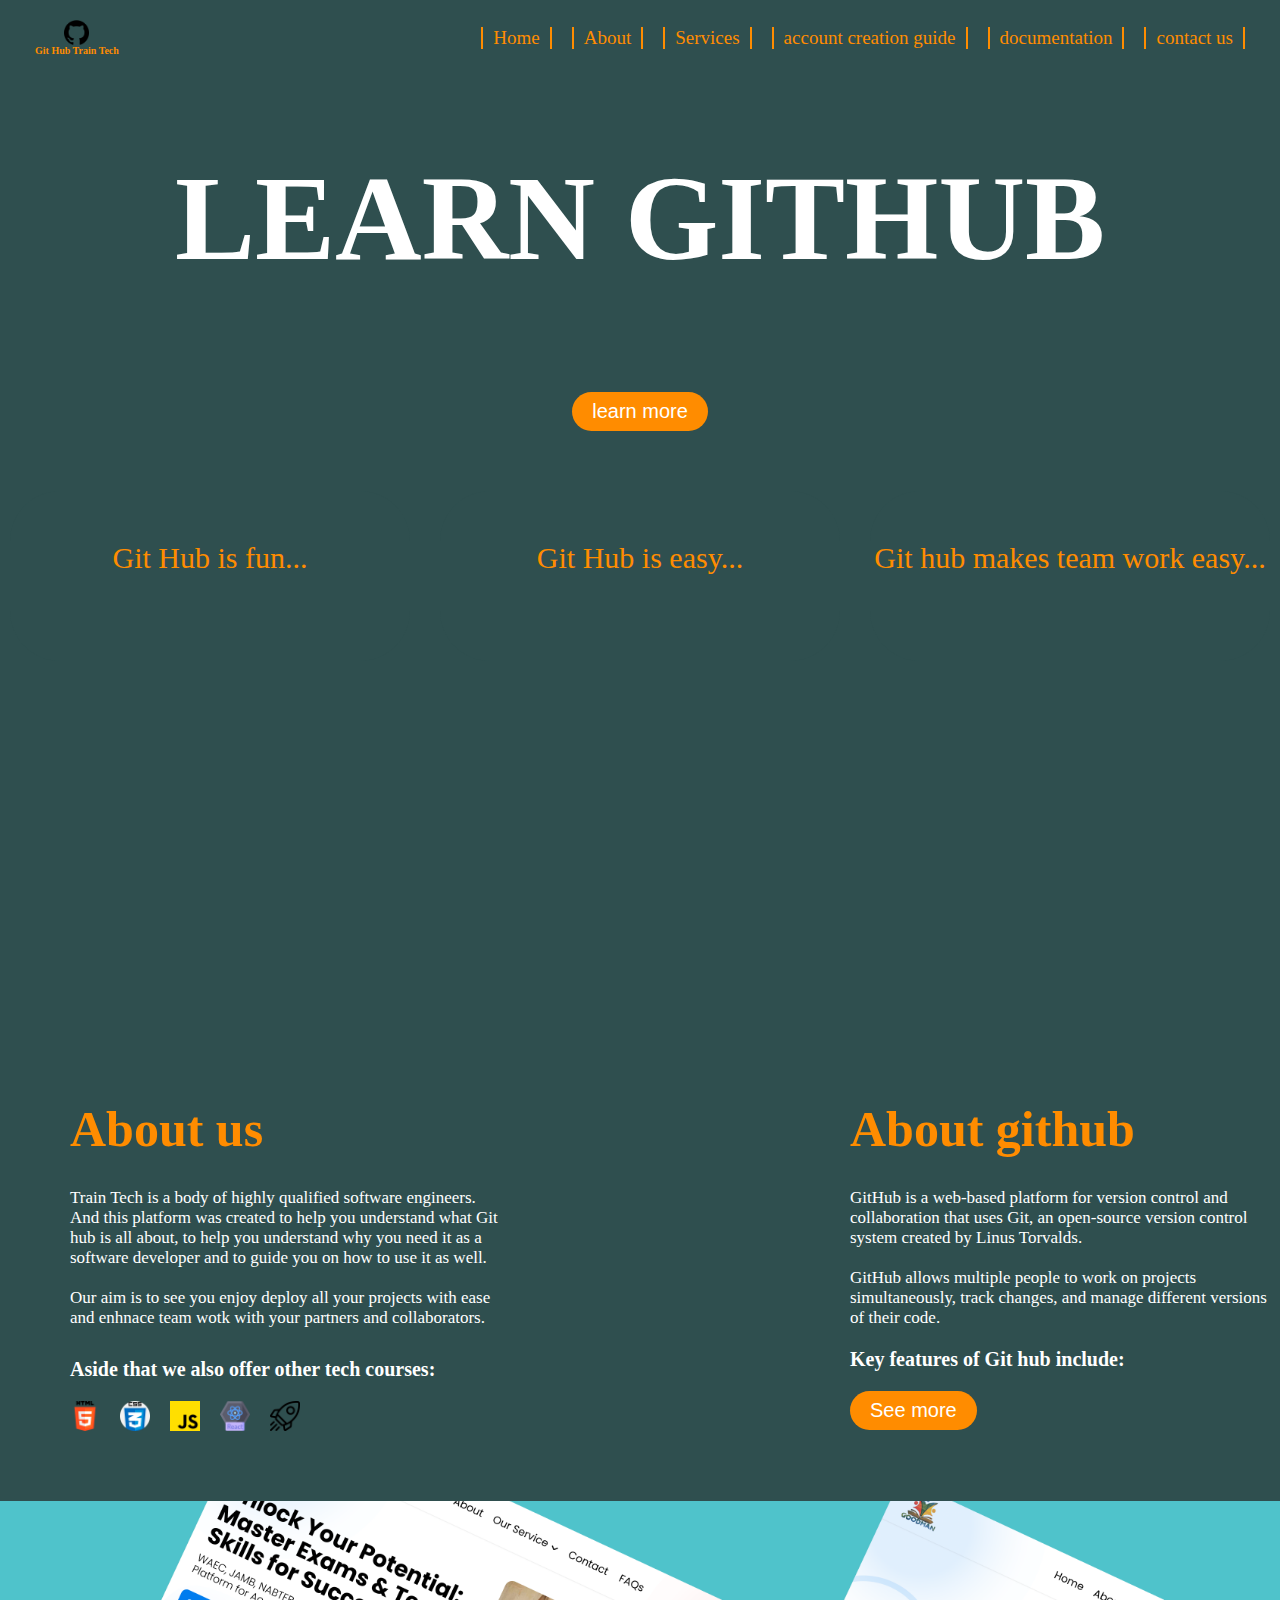
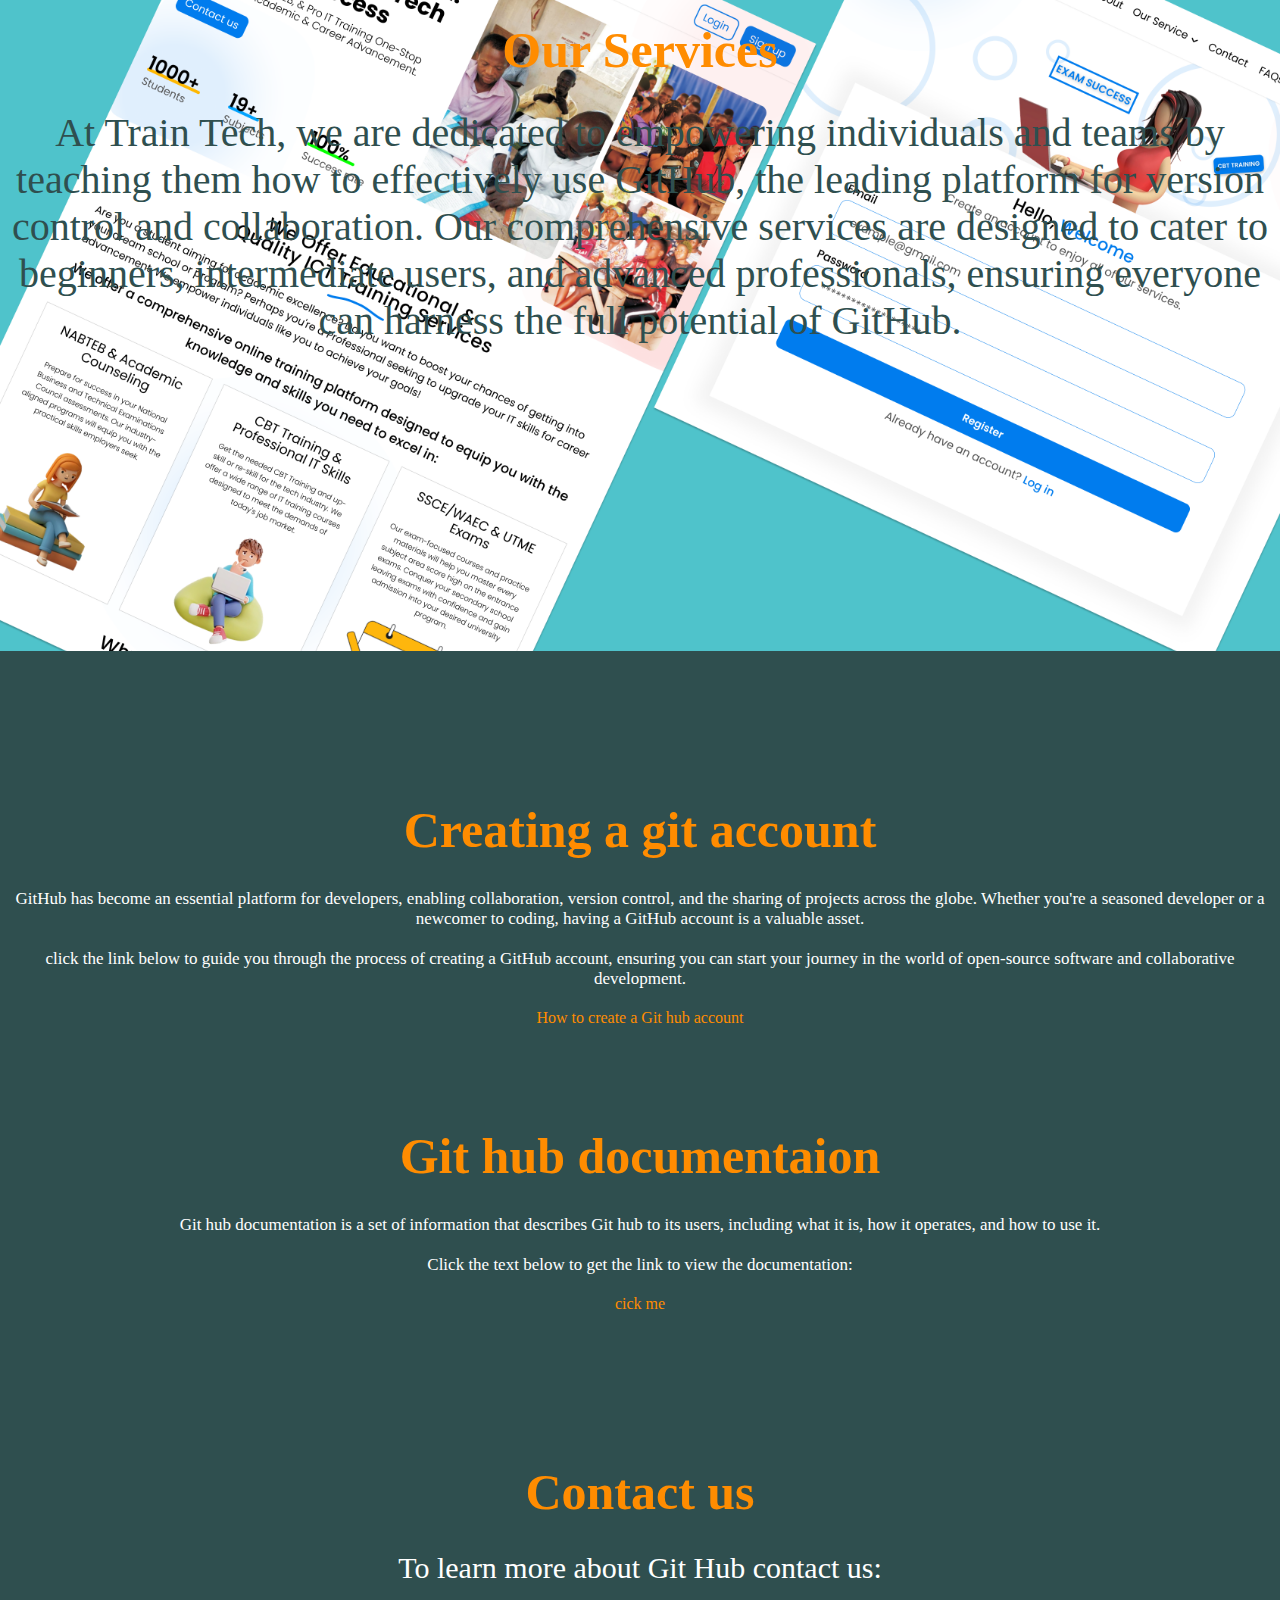
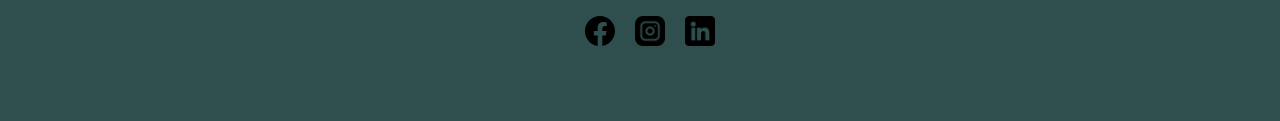
==== commit eed24573: "git project commit 1" ====
--- a/index.html
+++ b/index.html
@@ -10,7 +10,7 @@
     <header>
         <div class="navBar">
             <div class="logo">
-                <img src="/GitHub_Project/assets/github.png" alt="github logo">
+                <img src="/assets/github.png" alt="github logo">
                 <h2> Git Hub Train Tech</h2>
             </div>
             <nav>
@@ -44,11 +44,11 @@
                 <br>Our aim is to see you enjoy deploy all your projects with ease and  enhnace team wotk with your partners and collaborators.</p>
                 <h2>Aside that we also offer other tech courses:</h2>
                 <div class="aboutImages ">
-                    <img src="/GitHub_Project/assets/html.png" class="img" alt="html">
-                    <img src="/GitHub_Project/assets/css.png" class="img"alt="css">
-                    <img src="/GitHub_Project/assets/js.png" class="img" alt="js">
-                    <img src="/GitHub_Project/assets/react.png" class="img" alt="react">
-                    <img src="/GitHub_Project/assets/deploy.png" class="img" alt="how to deploy">
+                    <img src="/assets/html.png" class="img" alt="html">
+                    <img src="/assets/css.png" class="img"alt="css">
+                    <img src="/assets/js.png" class="img" alt="js">
+                    <img src="/assets/react.png" class="img" alt="react">
+                    <img src="/assets/deploy.png" class="img" alt="how to deploy">
                 </div>
             </div>
             <div class="aboutDetail2">
@@ -94,10 +94,10 @@
                 </svg></a>
 
                  <!-- instagram -->
-                <a href=""><img src="/GitHub_Project/assets/instagram.png" class="images" alt=""></a>
+                <a href=""><img src="/assets/instagram.png" class="images" alt=""></a>
 
                 <!-- linkedin -->
-               <a href=""> <img src="/GitHub_Project/assets/linkedin.png" class="images" alt=""></a>
+               <a href=""> <img src="/assets/linkedin.png" class="images" alt=""></a>
             </div>
         </div>
     </main>
--- a/style.css
+++ b/style.css
@@ -89,25 +89,25 @@
 }
 @keyframes change{
     0%{
-        background-image: url(/GitHub_Project/assets/back2.jpg);
+        background-image: url(//assets/back2.jpg);
     }
     15%{
-        background-image: url(/GitHub_Project/assets/back3.jpg);
+        background-image: url(/assets/back3.jpg);
     }
     35%{
-        background-image: url(/GitHub_Project/assets/back4.jpg);
+        background-image: url(/assets/back4.jpg);
     }
     55%{
-        background-image: url(/GitHub_Project/assets/back5.jpg);
+        background-image: url(/assets/back5.jpg);
     }
     75%{
-        background-image: url(/GitHub_Project/assets/back6.jpg);
+        background-image: url(/assets/back6.jpg);
     }
     85%{
-        background-image: url(/GitHub_Project/assets/back7.jpg);
+        background-image: url(/assets/back7.jpg);
     }
     100%{
-        background-image: url(/GitHub_Project/assets/back8.jpg);
+        background-image: url(/assets/back8.jpg);
     }
  }
 
@@ -270,7 +270,7 @@
    margin-top: 70px ;
    text-align: center;
    height: 70vh;
-   background-image: url(/GitHub_Project/assets/image6.png);
+   background-image: url(/assets/image6.png);
    background-repeat: no-repeat;
    background-size: cover;
    background-position: center;
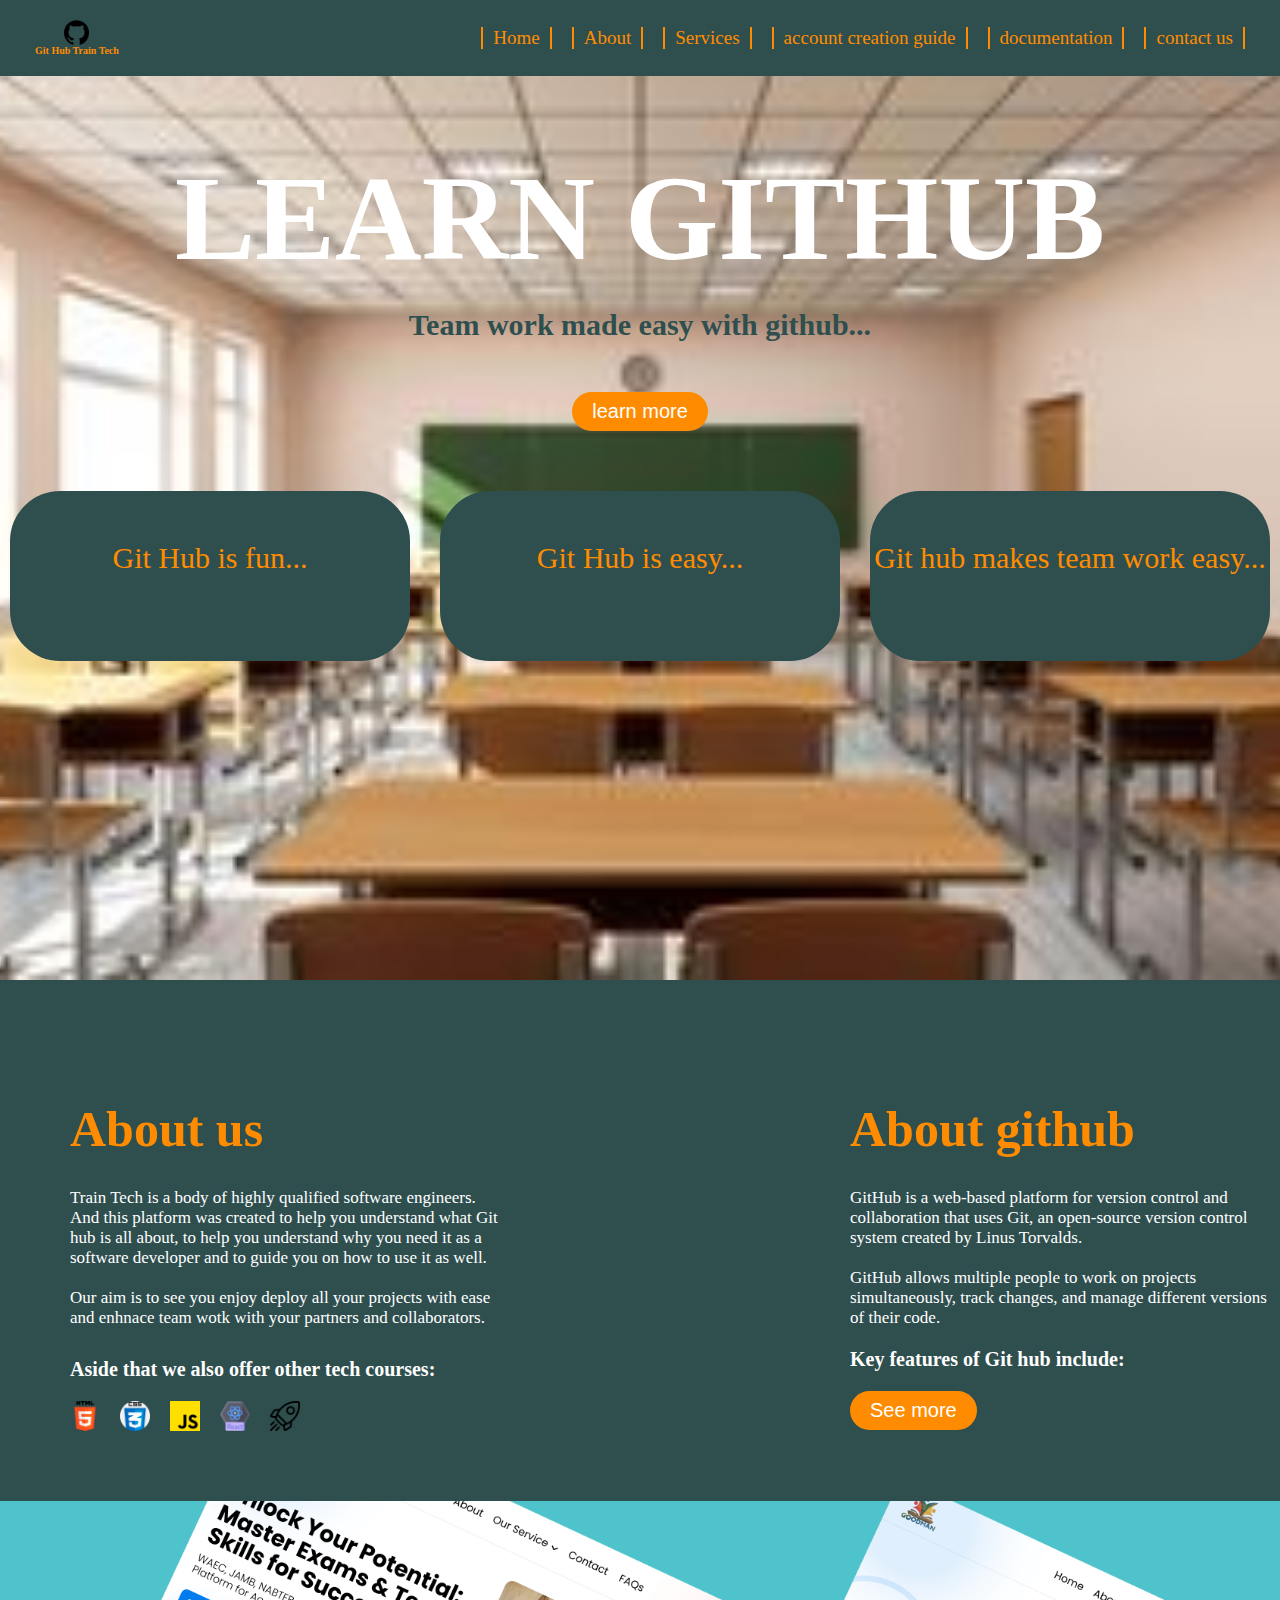
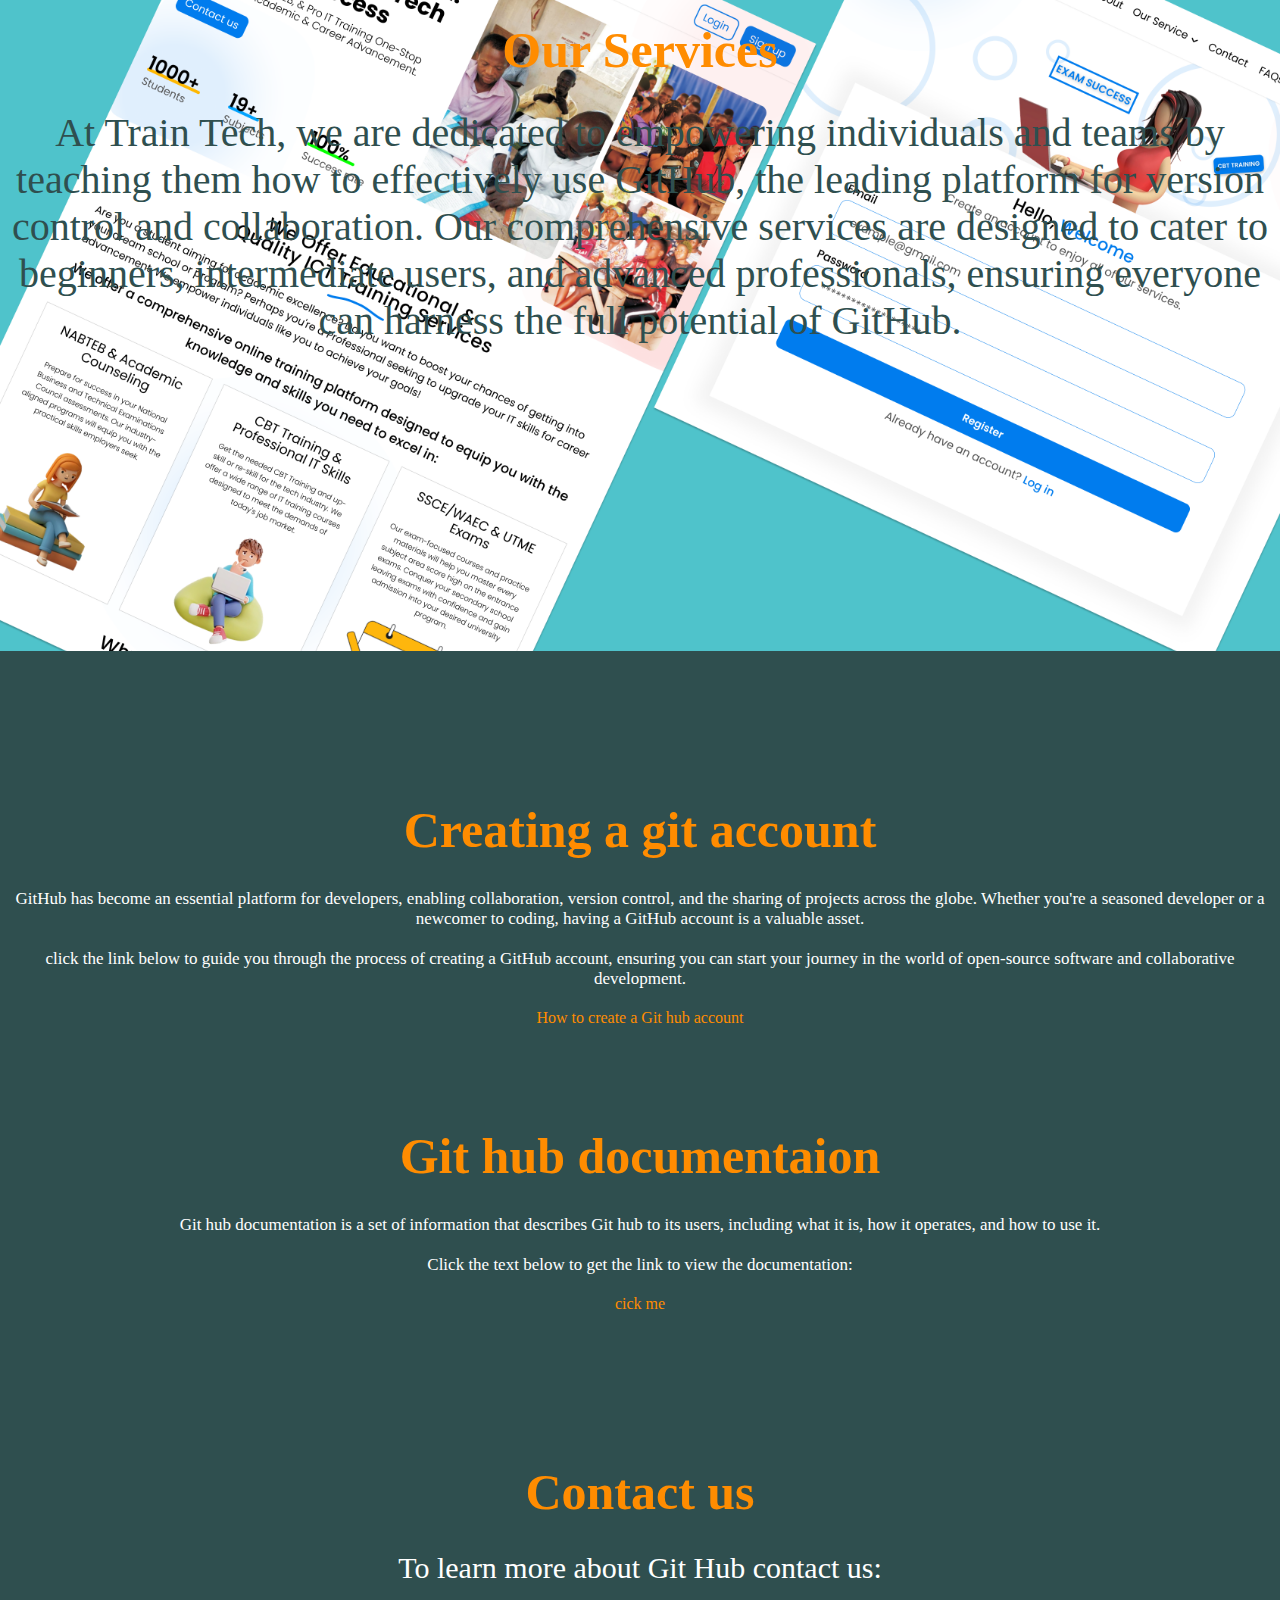
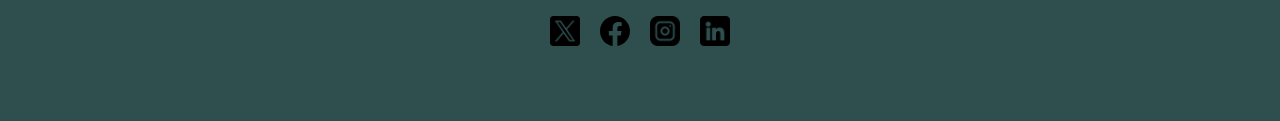
==== commit 587e038a: "git_project assets added" ====
--- a/index.html
+++ b/index.html
@@ -85,7 +85,7 @@
            </div>
             <div class="contactImages">
                 <!-- twitter -->
-                <a href="https://x.com/Chimnonyer70245?t=MEs-0w8uZstDyLRJqVezQA&s=09" target="_blank"> <img src="/GitHub_Project/assets/twitter.png" class="images" alt=""></a>
+                <a href="https://x.com/Chimnonyer70245?t=MEs-0w8uZstDyLRJqVezQA&s=09" target="_blank"> <img src="/assets/twitter.png" class="images" alt=""></a>
 
                  <!-- facebook -->
                 <a href="https://www.facebook.com/profile.php?id=100085208020003&mibextid=NTRm0r7WZyOdZZsz" target="_blank">
--- a/style.css
+++ b/style.css
@@ -80,16 +80,16 @@
     height: 100vh;
     overflow: hidden;
     position: relative;
-    background-image: url(/GitHub_Project/assets/back1.jpg);
     background-position: center;
     background-repeat: no-repeat;
+    background-image: url(/assets/back1.jpg);
     background-size: cover;
     animation: change 10s infinite ease-in-out;
     padding-top: 80px;
 }
 @keyframes change{
     0%{
-        background-image: url(//assets/back2.jpg);
+        background-image: url(/assets/back2.jpg);
     }
     15%{
         background-image: url(/assets/back3.jpg);
